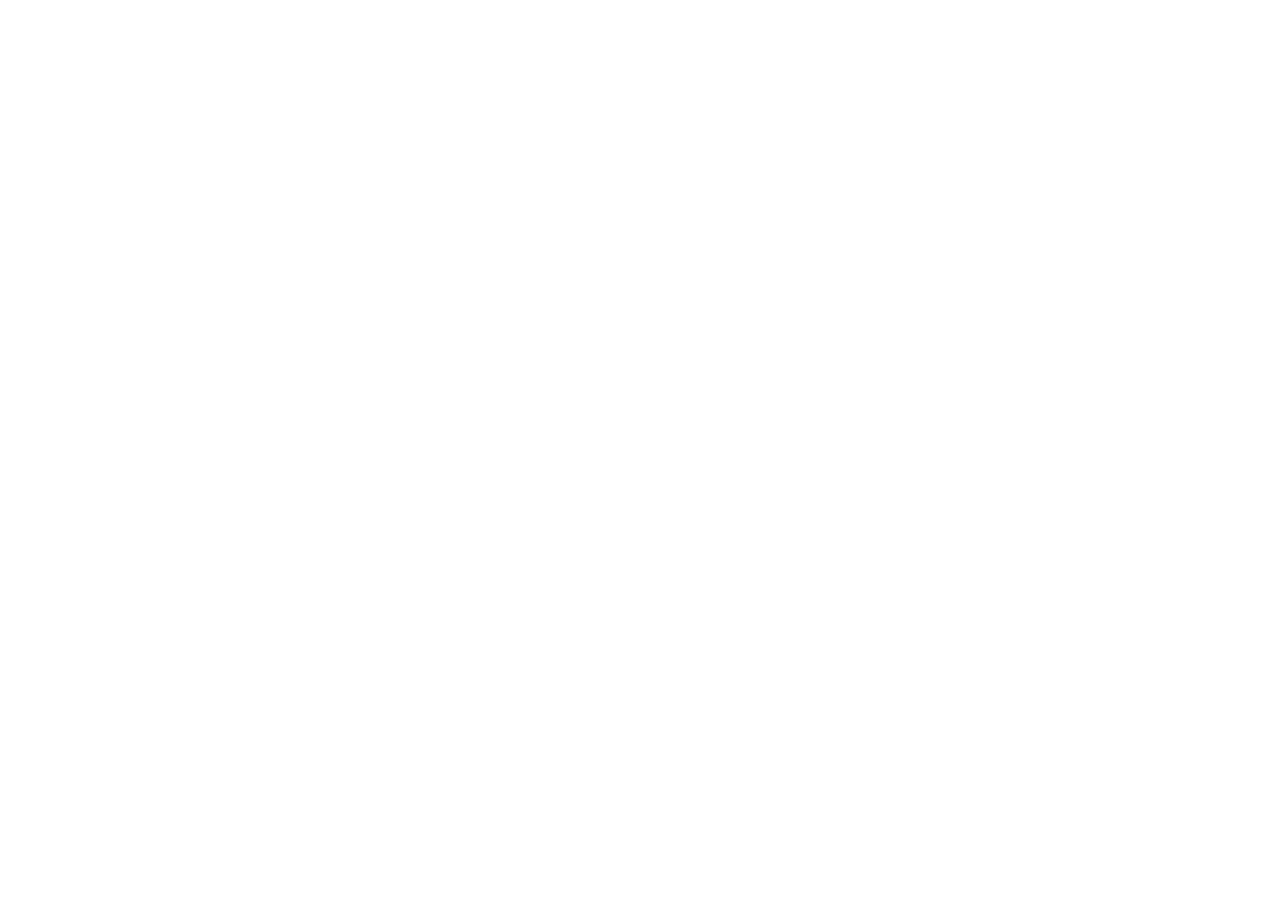
==== login.html @ 5ecceeab "大事件项目初始化" ====
<!DOCTYPE html>
<html lang="en">
<head>
    <meta charset="UTF-8">
    <meta name="viewport" content="width=device-width, initial-scale=1.0">
    <title>注册和登录</title>
</head>
<body>
    
</body>
</html>
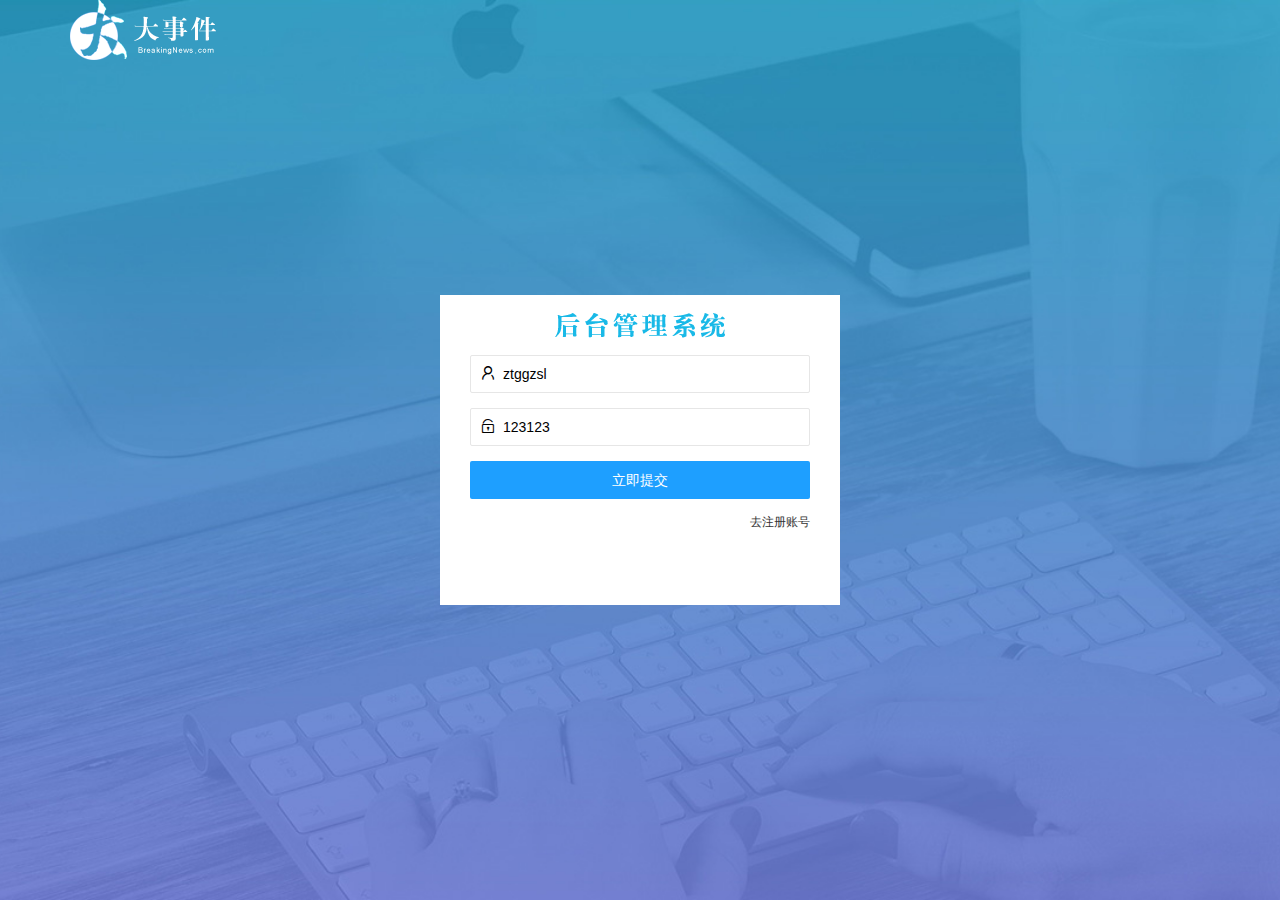
==== commit 2d401d3c: "注册和登录功能完成" ====
--- a/login.html
+++ b/login.html
@@ -3,9 +3,80 @@
 <head>
     <meta charset="UTF-8">
     <meta name="viewport" content="width=device-width, initial-scale=1.0">
-    <title>注册和登录</title>
+    <title>大事件 - 注册/登录</title>
+    <link rel="stylesheet" href="/assets/lib/layui/css/layui.css">
+    <link rel="stylesheet" href="/assets/css/login.css">
 </head>
 <body>
-    
+    <!-- 顶部LOGO -->
+    <div class="layui-main">
+        <img src="/assets/images/logo.png" alt="">
+    </div>
+    <!-- 注册和登录区域 -->
+    <div class="loginAndRegBox">
+        <!-- 登录注册标题 -->
+        <div class="titleBox"></div>
+        <!-- 登陆区域 -->
+        <div class="login-box">
+            <!-- 登陆表单 -->
+            <form class="layui-form" action="" id="form_login">
+                <!-- 用户名 -->
+                <div class="layui-form-item">
+                    <i class="layui-icon layui-icon-username"></i>  
+                    <input type="text" value="ztggzsl" name="username" required  lay-verify="required" placeholder="请输入用户名" autocomplete="off" class="layui-input">
+                </div>
+                <!-- 密码 -->
+                <div class="layui-form-item">
+                    <i class="layui-icon layui-icon-password"></i>  
+                    <input type="text" value="123123" name="password" required  lay-verify="required|pwd" placeholder="请输入密码" autocomplete="off" class="layui-input">
+                </div>
+                <!-- 登录按钮 -->
+                <div class="layui-form-item">
+                    <button class="layui-btn layui-btn-fluid layui-btn-normal" lay-submit>立即提交</button>
+                </div>
+                <!-- a -->
+                <div class="layui-form-item links">
+                    <a href="javascript:;" id="link_reg">去注册账号</a>
+                </div>
+            </form>
+        </div>
+         <!-- 注册区域 -->
+        <div class="reg-box" style="display: none;">
+            <!-- 注册表单 -->
+            <form class="layui-form" action="" id="form_reg">
+                <!-- 用户名 -->
+                <div class="layui-form-item">
+                    <i class="layui-icon layui-icon-username"></i>  
+                    <input type="text" name="username" required  lay-verify="required" placeholder="请输入用户名" autocomplete="off" class="layui-input">
+                </div>
+                <!-- 密码 -->
+                <div class="layui-form-item">
+                    <i class="layui-icon layui-icon-password"></i>  
+                    <input type="text" name="password" required  lay-verify="required|pwd" placeholder="请输入密码" autocomplete="off" class="layui-input">
+                </div>
+                 <!-- 确认密码 -->
+                 <div class="layui-form-item">
+                    <i class="layui-icon layui-icon-password"></i>  
+                    <input type="text" name="repassword" required  lay-verify="required|pwd|repwd" placeholder="再次确认密码" autocomplete="off" class="layui-input">
+                </div>
+                <!-- 注册按钮 -->
+                <div class="layui-form-item">
+                    <button class="layui-btn layui-btn-fluid layui-btn-normal" lay-submit>注册</button>
+                </div>
+                <!-- a -->
+                <div class="layui-form-item links">
+                    <a href="javascript:;" id="link_login">去登陆</a>
+                </div>
+            </form>
+        </div>
+        <!-- 注册区域 -->
+        <!-- <div class="reg-box" style="display: none;">
+            <a href="javascript:;" id="link_login">去登陆</a>
+        </div> -->
+    </div>
+    <script src="/assets/lib/layui/layui.all.js"></script>
+    <script src="/assets/lib/jquery.js"></script>
+    <script src="/assets/js/baseAPI.js"></script>
+    <script src="/assets/js/login.js"></script>
 </body>
 </html>--- a/assets/lib/layui/css/layui.css
+++ b/assets/lib/layui/css/layui.css
@@ -0,0 +1,2 @@
+/** layui-v2.5.5 MIT License By https://www.layui.com */
+ .layui-inline,img{display:inline-block;vertical-align:middle}h1,h2,h3,h4,h5,h6{font-weight:400}.layui-edge,.layui-header,.layui-inline,.layui-main{position:relative}.layui-body,.layui-edge,.layui-elip{overflow:hidden}.layui-btn,.layui-edge,.layui-inline,img{vertical-align:middle}.layui-btn,.layui-disabled,.layui-icon,.layui-unselect{-moz-user-select:none;-webkit-user-select:none;-ms-user-select:none}.layui-elip,.layui-form-checkbox span,.layui-form-pane .layui-form-label{text-overflow:ellipsis;white-space:nowrap}.layui-breadcrumb,.layui-tree-btnGroup{visibility:hidden}blockquote,body,button,dd,div,dl,dt,form,h1,h2,h3,h4,h5,h6,input,li,ol,p,pre,td,textarea,th,ul{margin:0;padding:0;-webkit-tap-highlight-color:rgba(0,0,0,0)}a:active,a:hover{outline:0}img{border:none}li{list-style:none}table{border-collapse:collapse;border-spacing:0}h4,h5,h6{font-size:100%}button,input,optgroup,option,select,textarea{font-family:inherit;font-size:inherit;font-style:inherit;font-weight:inherit;outline:0}pre{white-space:pre-wrap;white-space:-moz-pre-wrap;white-space:-pre-wrap;white-space:-o-pre-wrap;word-wrap:break-word}body{line-height:24px;font:14px Helvetica Neue,Helvetica,PingFang SC,Tahoma,Arial,sans-serif}hr{height:1px;margin:10px 0;border:0;clear:both}a{color:#333;text-decoration:none}a:hover{color:#777}a cite{font-style:normal;*cursor:pointer}.layui-border-box,.layui-border-box *{box-sizing:border-box}.layui-box,.layui-box *{box-sizing:content-box}.layui-clear{clear:both;*zoom:1}.layui-clear:after{content:'\20';clear:both;*zoom:1;display:block;height:0}.layui-inline{*display:inline;*zoom:1}.layui-edge{display:inline-block;width:0;height:0;border-width:6px;border-style:dashed;border-color:transparent}.layui-edge-top{top:-4px;border-bottom-color:#999;border-bottom-style:solid}.layui-edge-right{border-left-color:#999;border-left-style:solid}.layui-edge-bottom{top:2px;border-top-color:#999;border-top-style:solid}.layui-edge-left{border-right-color:#999;border-right-style:solid}.layui-disabled,.layui-disabled:hover{color:#d2d2d2!important;cursor:not-allowed!important}.layui-circle{border-radius:100%}.layui-show{display:block!important}.layui-hide{display:none!important}@font-face{font-family:layui-icon;src:url(../font/iconfont.eot?v=250);src:url(../font/iconfont.eot?v=250#iefix) format('embedded-opentype'),url(../font/iconfont.woff2?v=250) format('woff2'),url(../font/iconfont.woff?v=250) format('woff'),url(../font/iconfont.ttf?v=250) format('truetype'),url(../font/iconfont.svg?v=250#layui-icon) format('svg')}.layui-icon{font-family:layui-icon!important;font-size:16px;font-style:normal;-webkit-font-smoothing:antialiased;-moz-osx-font-smoothing:grayscale}.layui-icon-reply-fill:before{content:"\e611"}.layui-icon-set-fill:before{content:"\e614"}.layui-icon-menu-fill:before{content:"\e60f"}.layui-icon-search:before{content:"\e615"}.layui-icon-share:before{content:"\e641"}.layui-icon-set-sm:before{content:"\e620"}.layui-icon-engine:before{content:"\e628"}.layui-icon-close:before{content:"\1006"}.layui-icon-close-fill:before{content:"\1007"}.layui-icon-chart-screen:before{content:"\e629"}.layui-icon-star:before{content:"\e600"}.layui-icon-circle-dot:before{content:"\e617"}.layui-icon-chat:before{content:"\e606"}.layui-icon-release:before{content:"\e609"}.layui-icon-list:before{content:"\e60a"}.layui-icon-chart:before{content:"\e62c"}.layui-icon-ok-circle:before{content:"\1005"}.layui-icon-layim-theme:before{content:"\e61b"}.layui-icon-table:before{content:"\e62d"}.layui-icon-right:before{content:"\e602"}.layui-icon-left:before{content:"\e603"}.layui-icon-cart-simple:before{content:"\e698"}.layui-icon-face-cry:before{content:"\e69c"}.layui-icon-face-smile:before{content:"\e6af"}.layui-icon-survey:before{content:"\e6b2"}.layui-icon-tree:before{content:"\e62e"}.layui-icon-upload-circle:before{content:"\e62f"}.layui-icon-add-circle:before{content:"\e61f"}.layui-icon-download-circle:before{content:"\e601"}.layui-icon-templeate-1:before{content:"\e630"}.layui-icon-util:before{content:"\e631"}.layui-icon-face-surprised:before{content:"\e664"}.layui-icon-edit:before{content:"\e642"}.layui-icon-speaker:before{content:"\e645"}.layui-icon-down:before{content:"\e61a"}.layui-icon-file:before{content:"\e621"}.layui-icon-layouts:before{content:"\e632"}.layui-icon-rate-half:before{content:"\e6c9"}.layui-icon-add-circle-fine:before{content:"\e608"}.layui-icon-prev-circle:before{content:"\e633"}.layui-icon-read:before{content:"\e705"}.layui-icon-404:before{content:"\e61c"}.layui-icon-carousel:before{content:"\e634"}.layui-icon-help:before{content:"\e607"}.layui-icon-code-circle:before{content:"\e635"}.layui-icon-water:before{content:"\e636"}.layui-icon-username:before{content:"\e66f"}.layui-icon-find-fill:before{content:"\e670"}.layui-icon-about:before{content:"\e60b"}.layui-icon-location:before{content:"\e715"}.layui-icon-up:before{content:"\e619"}.layui-icon-pause:before{content:"\e651"}.layui-icon-date:before{content:"\e637"}.layui-icon-layim-uploadfile:before{content:"\e61d"}.layui-icon-delete:before{content:"\e640"}.layui-icon-play:before{content:"\e652"}.layui-icon-top:before{content:"\e604"}.layui-icon-friends:before{content:"\e612"}.layui-icon-refresh-3:before{content:"\e9aa"}.layui-icon-ok:before{content:"\e605"}.layui-icon-layer:before{content:"\e638"}.layui-icon-face-smile-fine:before{content:"\e60c"}.layui-icon-dollar:before{content:"\e659"}.layui-icon-group:before{content:"\e613"}.layui-icon-layim-download:before{content:"\e61e"}.layui-icon-picture-fine:before{content:"\e60d"}.layui-icon-link:before{content:"\e64c"}.layui-icon-diamond:before{content:"\e735"}.layui-icon-log:before{content:"\e60e"}.layui-icon-rate-solid:before{content:"\e67a"}.layui-icon-fonts-del:before{content:"\e64f"}.layui-icon-unlink:before{content:"\e64d"}.layui-icon-fonts-clear:before{content:"\e639"}.layui-icon-triangle-r:before{content:"\e623"}.layui-icon-circle:before{content:"\e63f"}.layui-icon-radio:before{content:"\e643"}.layui-icon-align-center:before{content:"\e647"}.layui-icon-align-right:before{content:"\e648"}.layui-icon-align-left:before{content:"\e649"}.layui-icon-loading-1:before{content:"\e63e"}.layui-icon-return:before{content:"\e65c"}.layui-icon-fonts-strong:before{content:"\e62b"}.layui-icon-upload:before{content:"\e67c"}.layui-icon-dialogue:before{content:"\e63a"}.layui-icon-video:before{content:"\e6ed"}.layui-icon-headset:before{content:"\e6fc"}.layui-icon-cellphone-fine:before{content:"\e63b"}.layui-icon-add-1:before{content:"\e654"}.layui-icon-face-smile-b:before{content:"\e650"}.layui-icon-fonts-html:before{content:"\e64b"}.layui-icon-form:before{content:"\e63c"}.layui-icon-cart:before{content:"\e657"}.layui-icon-camera-fill:before{content:"\e65d"}.layui-icon-tabs:before{content:"\e62a"}.layui-icon-fonts-code:before{content:"\e64e"}.layui-icon-fire:before{content:"\e756"}.layui-icon-set:before{content:"\e716"}.layui-icon-fonts-u:before{content:"\e646"}.layui-icon-triangle-d:before{content:"\e625"}.layui-icon-tips:before{content:"\e702"}.layui-icon-picture:before{content:"\e64a"}.layui-icon-more-vertical:before{content:"\e671"}.layui-icon-flag:before{content:"\e66c"}.layui-icon-loading:before{content:"\e63d"}.layui-icon-fonts-i:before{content:"\e644"}.layui-icon-refresh-1:before{content:"\e666"}.layui-icon-rmb:before{content:"\e65e"}.layui-icon-home:before{content:"\e68e"}.layui-icon-user:before{content:"\e770"}.layui-icon-notice:before{content:"\e667"}.layui-icon-login-weibo:before{content:"\e675"}.layui-icon-voice:before{content:"\e688"}.layui-icon-upload-drag:before{content:"\e681"}.layui-icon-login-qq:before{content:"\e676"}.layui-icon-snowflake:before{content:"\e6b1"}.layui-icon-file-b:before{content:"\e655"}.layui-icon-template:before{content:"\e663"}.layui-icon-auz:before{content:"\e672"}.layui-icon-console:before{content:"\e665"}.layui-icon-app:before{content:"\e653"}.layui-icon-prev:before{content:"\e65a"}.layui-icon-website:before{content:"\e7ae"}.layui-icon-next:before{content:"\e65b"}.layui-icon-component:before{content:"\e857"}.layui-icon-more:before{content:"\e65f"}.layui-icon-login-wechat:before{content:"\e677"}.layui-icon-shrink-right:before{content:"\e668"}.layui-icon-spread-left:before{content:"\e66b"}.layui-icon-camera:before{content:"\e660"}.layui-icon-note:before{content:"\e66e"}.layui-icon-refresh:before{content:"\e669"}.layui-icon-female:before{content:"\e661"}.layui-icon-male:before{content:"\e662"}.layui-icon-password:before{content:"\e673"}.layui-icon-senior:before{content:"\e674"}.layui-icon-theme:before{content:"\e66a"}.layui-icon-tread:before{content:"\e6c5"}.layui-icon-praise:before{content:"\e6c6"}.layui-icon-star-fill:before{content:"\e658"}.layui-icon-rate:before{content:"\e67b"}.layui-icon-template-1:before{content:"\e656"}.layui-icon-vercode:before{content:"\e679"}.layui-icon-cellphone:before{content:"\e678"}.layui-icon-screen-full:before{content:"\e622"}.layui-icon-screen-restore:before{content:"\e758"}.layui-icon-cols:before{content:"\e610"}.layui-icon-export:before{content:"\e67d"}.layui-icon-print:before{content:"\e66d"}.layui-icon-slider:before{content:"\e714"}.layui-icon-addition:before{content:"\e624"}.layui-icon-subtraction:before{content:"\e67e"}.layui-icon-service:before{content:"\e626"}.layui-icon-transfer:before{content:"\e691"}.layui-main{width:1140px;margin:0 auto}.layui-header{z-index:1000;height:60px}.layui-header a:hover{transition:all .5s;-webkit-transition:all .5s}.layui-side{position:fixed;left:0;top:0;bottom:0;z-index:999;width:200px;overflow-x:hidden}.layui-side-scroll{position:relative;width:220px;height:100%;overflow-x:hidden}.layui-body{position:absolute;left:200px;right:0;top:0;bottom:0;z-index:998;width:auto;overflow-y:auto;box-sizing:border-box}.layui-layout-body{overflow:hidden}.layui-layout-admin .layui-header{background-color:#23262E}.layui-layout-admin .layui-side{top:60px;width:200px;overflow-x:hidden}.layui-layout-admin .layui-body{position:fixed;top:60px;bottom:44px}.layui-layout-admin .layui-main{width:auto;margin:0 15px}.layui-layout-admin .layui-footer{position:fixed;left:200px;right:0;bottom:0;height:44px;line-height:44px;padding:0 15px;background-color:#eee}.layui-layout-admin .layui-logo{position:absolute;left:0;top:0;width:200px;height:100%;line-height:60px;text-align:center;color:#009688;font-size:16px}.layui-layout-admin .layui-header .layui-nav{background:0 0}.layui-layout-left{position:absolute!important;left:200px;top:0}.layui-layout-right{position:absolute!important;right:0;top:0}.layui-container{position:relative;margin:0 auto;padding:0 15px;box-sizing:border-box}.layui-fluid{position:relative;margin:0 auto;padding:0 15px}.layui-row:after,.layui-row:before{content:'';display:block;clear:both}.layui-col-lg1,.layui-col-lg10,.layui-col-lg11,.layui-col-lg12,.layui-col-lg2,.layui-col-lg3,.layui-col-lg4,.layui-col-lg5,.layui-col-lg6,.layui-col-lg7,.layui-col-lg8,.layui-col-lg9,.layui-col-md1,.layui-col-md10,.layui-col-md11,.layui-col-md12,.layui-col-md2,.layui-col-md3,.layui-col-md4,.layui-col-md5,.layui-col-md6,.layui-col-md7,.layui-col-md8,.layui-col-md9,.layui-col-sm1,.layui-col-sm10,.layui-col-sm11,.layui-col-sm12,.layui-col-sm2,.layui-col-sm3,.layui-col-sm4,.layui-col-sm5,.layui-col-sm6,.layui-col-sm7,.layui-col-sm8,.layui-col-sm9,.layui-col-xs1,.layui-col-xs10,.layui-col-xs11,.layui-col-xs12,.layui-col-xs2,.layui-col-xs3,.layui-col-xs4,.layui-col-xs5,.layui-col-xs6,.layui-col-xs7,.layui-col-xs8,.layui-col-xs9{position:relative;display:block;box-sizing:border-box}.layui-col-xs1,.layui-col-xs10,.layui-col-xs11,.layui-col-xs12,.layui-col-xs2,.layui-col-xs3,.layui-col-xs4,.layui-col-xs5,.layui-col-xs6,.layui-col-xs7,.layui-col-xs8,.layui-col-xs9{float:left}.layui-col-xs1{width:8.33333333%}.layui-col-xs2{width:16.66666667%}.layui-col-xs3{width:25%}.layui-col-xs4{width:33.33333333%}.layui-col-xs5{width:41.66666667%}.layui-col-xs6{width:50%}.layui-col-xs7{width:58.33333333%}.layui-col-xs8{width:66.66666667%}.layui-col-xs9{width:75%}.layui-col-xs10{width:83.33333333%}.layui-col-xs11{width:91.66666667%}.layui-col-xs12{width:100%}.layui-col-xs-offset1{margin-left:8.33333333%}.layui-col-xs-offset2{margin-left:16.66666667%}.layui-col-xs-offset3{margin-left:25%}.layui-col-xs-offset4{margin-left:33.33333333%}.layui-col-xs-offset5{margin-left:41.66666667%}.layui-col-xs-offset6{margin-left:50%}.layui-col-xs-offset7{margin-left:58.33333333%}.layui-col-xs-offset8{margin-left:66.66666667%}.layui-col-xs-offset9{margin-left:75%}.layui-col-xs-offset10{margin-left:83.33333333%}.layui-col-xs-offset11{margin-left:91.66666667%}.layui-col-xs-offset12{margin-left:100%}@media screen and (max-width:768px){.layui-hide-xs{display:none!important}.layui-show-xs-block{display:block!important}.layui-show-xs-inline{display:inline!important}.layui-show-xs-inline-block{display:inline-block!important}}@media screen and (min-width:768px){.layui-container{width:750px}.layui-hide-sm{display:none!important}.layui-show-sm-block{display:block!important}.layui-show-sm-inline{display:inline!important}.layui-show-sm-inline-block{display:inline-block!important}.layui-col-sm1,.layui-col-sm10,.layui-col-sm11,.layui-col-sm12,.layui-col-sm2,.layui-col-sm3,.layui-col-sm4,.layui-col-sm5,.layui-col-sm6,.layui-col-sm7,.layui-col-sm8,.layui-col-sm9{float:left}.layui-col-sm1{width:8.33333333%}.layui-col-sm2{width:16.66666667%}.layui-col-sm3{width:25%}.layui-col-sm4{width:33.33333333%}.layui-col-sm5{width:41.66666667%}.layui-col-sm6{width:50%}.layui-col-sm7{width:58.33333333%}.layui-col-sm8{width:66.66666667%}.layui-col-sm9{width:75%}.layui-col-sm10{width:83.33333333%}.layui-col-sm11{width:91.66666667%}.layui-col-sm12{width:100%}.layui-col-sm-offset1{margin-left:8.33333333%}.layui-col-sm-offset2{margin-left:16.66666667%}.layui-col-sm-offset3{margin-left:25%}.layui-col-sm-offset4{margin-left:33.33333333%}.layui-col-sm-offset5{margin-left:41.66666667%}.layui-col-sm-offset6{margin-left:50%}.layui-col-sm-offset7{margin-left:58.33333333%}.layui-col-sm-offset8{margin-left:66.66666667%}.layui-col-sm-offset9{margin-left:75%}.layui-col-sm-offset10{margin-left:83.33333333%}.layui-col-sm-offset11{margin-left:91.66666667%}.layui-col-sm-offset12{margin-left:100%}}@media screen and (min-width:992px){.layui-container{width:970px}.layui-hide-md{display:none!important}.layui-show-md-block{display:block!important}.layui-show-md-inline{display:inline!important}.layui-show-md-inline-block{display:inline-block!important}.layui-col-md1,.layui-col-md10,.layui-col-md11,.layui-col-md12,.layui-col-md2,.layui-col-md3,.layui-col-md4,.layui-col-md5,.layui-col-md6,.layui-col-md7,.layui-col-md8,.layui-col-md9{float:left}.layui-col-md1{width:8.33333333%}.layui-col-md2{width:16.66666667%}.layui-col-md3{width:25%}.layui-col-md4{width:33.33333333%}.layui-col-md5{width:41.66666667%}.layui-col-md6{width:50%}.layui-col-md7{width:58.33333333%}.layui-col-md8{width:66.66666667%}.layui-col-md9{width:75%}.layui-col-md10{width:83.33333333%}.layui-col-md11{width:91.66666667%}.layui-col-md12{width:100%}.layui-col-md-offset1{margin-left:8.33333333%}.layui-col-md-offset2{margin-left:16.66666667%}.layui-col-md-offset3{margin-left:25%}.layui-col-md-offset4{margin-left:33.33333333%}.layui-col-md-offset5{margin-left:41.66666667%}.layui-col-md-offset6{margin-left:50%}.layui-col-md-offset7{margin-left:58.33333333%}.layui-col-md-offset8{margin-left:66.66666667%}.layui-col-md-offset9{margin-left:75%}.layui-col-md-offset10{margin-left:83.33333333%}.layui-col-md-offset11{margin-left:91.66666667%}.layui-col-md-offset12{margin-left:100%}}@media screen and (min-width:1200px){.layui-container{width:1170px}.layui-hide-lg{display:none!important}.layui-show-lg-block{display:block!important}.layui-show-lg-inline{display:inline!important}.layui-show-lg-inline-block{display:inline-block!important}.layui-col-lg1,.layui-col-lg10,.layui-col-lg11,.layui-col-lg12,.layui-col-lg2,.layui-col-lg3,.layui-col-lg4,.layui-col-lg5,.layui-col-lg6,.layui-col-lg7,.layui-col-lg8,.layui-col-lg9{float:left}.layui-col-lg1{width:8.33333333%}.layui-col-lg2{width:16.66666667%}.layui-col-lg3{width:25%}.layui-col-lg4{width:33.33333333%}.layui-col-lg5{width:41.66666667%}.layui-col-lg6{width:50%}.layui-col-lg7{width:58.33333333%}.layui-col-lg8{width:66.66666667%}.layui-col-lg9{width:75%}.layui-col-lg10{width:83.33333333%}.layui-col-lg11{width:91.66666667%}.layui-col-lg12{width:100%}.layui-col-lg-offset1{margin-left:8.33333333%}.layui-col-lg-offset2{margin-left:16.66666667%}.layui-col-lg-offset3{margin-left:25%}.layui-col-lg-offset4{margin-left:33.33333333%}.layui-col-lg-offset5{margin-left:41.66666667%}.layui-col-lg-offset6{margin-left:50%}.layui-col-lg-offset7{margin-left:58.33333333%}.layui-col-lg-offset8{margin-left:66.66666667%}.layui-col-lg-offset9{margin-left:75%}.layui-col-lg-offset10{margin-left:83.33333333%}.layui-col-lg-offset11{margin-left:91.66666667%}.layui-col-lg-offset12{margin-left:100%}}.layui-col-space1{margin:-.5px}.layui-col-space1>*{padding:.5px}.layui-col-space3{margin:-1.5px}.layui-col-space3>*{padding:1.5px}.layui-col-space5{margin:-2.5px}.layui-col-space5>*{padding:2.5px}.layui-col-space8{margin:-3.5px}.layui-col-space8>*{padding:3.5px}.layui-col-space10{margin:-5px}.layui-col-space10>*{padding:5px}.layui-col-space12{margin:-6px}.layui-col-space12>*{padding:6px}.layui-col-space15{margin:-7.5px}.layui-col-space15>*{padding:7.5px}.layui-col-space18{margin:-9px}.layui-col-space18>*{padding:9px}.layui-col-space20{margin:-10px}.layui-col-space20>*{padding:10px}.layui-col-space22{margin:-11px}.layui-col-space22>*{padding:11px}.layui-col-space25{margin:-12.5px}.layui-col-space25>*{padding:12.5px}.layui-col-space30{margin:-15px}.layui-col-space30>*{padding:15px}.layui-btn,.layui-input,.layui-select,.layui-textarea,.layui-upload-button{outline:0;-webkit-appearance:none;transition:all .3s;-webkit-transition:all .3s;box-sizing:border-box}.layui-elem-quote{margin-bottom:10px;padding:15px;line-height:22px;border-left:5px solid #009688;border-radius:0 2px 2px 0;background-color:#f2f2f2}.layui-quote-nm{border-style:solid;border-width:1px 1px 1px 5px;background:0 0}.layui-elem-field{margin-bottom:10px;padding:0;border-width:1px;border-style:solid}.layui-elem-field legend{margin-left:20px;padding:0 10px;font-size:20px;font-weight:300}.layui-field-title{margin:10px 0 20px;border-width:1px 0 0}.layui-field-box{padding:10px 15px}.layui-field-title .layui-field-box{padding:10px 0}.layui-progress{position:relative;height:6px;border-radius:20px;background-color:#e2e2e2}.layui-progress-bar{position:absolute;left:0;top:0;width:0;max-width:100%;height:6px;border-radius:20px;text-align:right;background-color:#5FB878;transition:all .3s;-webkit-transition:all .3s}.layui-progress-big,.layui-progress-big .layui-progress-bar{height:18px;line-height:18px}.layui-progress-text{position:relative;top:-20px;line-height:18px;font-size:12px;color:#666}.layui-progress-big .layui-progress-text{position:static;padding:0 10px;color:#fff}.layui-collapse{border-width:1px;border-style:solid;border-radius:2px}.layui-colla-content,.layui-colla-item{border-top-width:1px;border-top-style:solid}.layui-colla-item:first-child{border-top:none}.layui-colla-title{position:relative;height:42px;line-height:42px;padding:0 15px 0 35px;color:#333;background-color:#f2f2f2;cursor:pointer;font-size:14px;overflow:hidden}.layui-colla-content{display:none;padding:10px 15px;line-height:22px;color:#666}.layui-colla-icon{position:absolute;left:15px;top:0;font-size:14px}.layui-card{margin-bottom:15px;border-radius:2px;background-color:#fff;box-shadow:0 1px 2px 0 rgba(0,0,0,.05)}.layui-card:last-child{margin-bottom:0}.layui-card-header{position:relative;height:42px;line-height:42px;padding:0 15px;border-bottom:1px solid #f6f6f6;color:#333;border-radius:2px 2px 0 0;font-size:14px}.layui-bg-black,.layui-bg-blue,.layui-bg-cyan,.layui-bg-green,.layui-bg-orange,.layui-bg-red{color:#fff!important}.layui-card-body{position:relative;padding:10px 15px;line-height:24px}.layui-card-body[pad15]{padding:15px}.layui-card-body[pad20]{padding:20px}.layui-card-body .layui-table{margin:5px 0}.layui-card .layui-tab{margin:0}.layui-panel-window{position:relative;padding:15px;border-radius:0;border-top:5px solid #E6E6E6;background-color:#fff}.layui-auxiliar-moving{position:fixed;left:0;right:0;top:0;bottom:0;width:100%;height:100%;background:0 0;z-index:9999999999}.layui-form-label,.layui-form-mid,.layui-form-select,.layui-input-block,.layui-input-inline,.layui-textarea{position:relative}.layui-bg-red{background-color:#FF5722!important}.layui-bg-orange{background-color:#FFB800!important}.layui-bg-green{background-color:#009688!important}.layui-bg-cyan{background-color:#2F4056!important}.layui-bg-blue{background-color:#1E9FFF!important}.layui-bg-black{background-color:#393D49!important}.layui-bg-gray{background-color:#eee!important;color:#666!important}.layui-badge-rim,.layui-colla-content,.layui-colla-item,.layui-collapse,.layui-elem-field,.layui-form-pane .layui-form-item[pane],.layui-form-pane .layui-form-label,.layui-input,.layui-layedit,.layui-layedit-tool,.layui-quote-nm,.layui-select,.layui-tab-bar,.layui-tab-card,.layui-tab-title,.layui-tab-title .layui-this:after,.layui-textarea{border-color:#e6e6e6}.layui-timeline-item:before,hr{background-color:#e6e6e6}.layui-text{line-height:22px;font-size:14px;color:#666}.layui-text h1,.layui-text h2,.layui-text h3{font-weight:500;color:#333}.layui-text h1{font-size:30px}.layui-text h2{font-size:24px}.layui-text h3{font-size:18px}.layui-text a:not(.layui-btn){color:#01AAED}.layui-text a:not(.layui-btn):hover{text-decoration:underline}.layui-text ul{padding:5px 0 5px 15px}.layui-text ul li{margin-top:5px;list-style-type:disc}.layui-text em,.layui-word-aux{color:#999!important;padding:0 5px!important}.layui-btn{display:inline-block;height:38px;line-height:38px;padding:0 18px;background-color:#009688;color:#fff;white-space:nowrap;text-align:center;font-size:14px;border:none;border-radius:2px;cursor:pointer}.layui-btn:hover{opacity:.8;filter:alpha(opacity=80);color:#fff}.layui-btn:active{opacity:1;filter:alpha(opacity=100)}.layui-btn+.layui-btn{margin-left:10px}.layui-btn-container{font-size:0}.layui-btn-container .layui-btn{margin-right:10px;margin-bottom:10px}.layui-btn-container .layui-btn+.layui-btn{margin-left:0}.layui-table .layui-btn-container .layui-btn{margin-bottom:9px}.layui-btn-radius{border-radius:100px}.layui-btn .layui-icon{margin-right:3px;font-size:18px;vertical-align:bottom;vertical-align:middle\9}.layui-btn-primary{border:1px solid #C9C9C9;background-color:#fff;color:#555}.layui-btn-primary:hover{border-color:#009688;color:#333}.layui-btn-normal{background-color:#1E9FFF}.layui-btn-warm{background-color:#FFB800}.layui-btn-danger{background-color:#FF5722}.layui-btn-checked{background-color:#5FB878}.layui-btn-disabled,.layui-btn-disabled:active,.layui-btn-disabled:hover{border:1px solid #e6e6e6;background-color:#FBFBFB;color:#C9C9C9;cursor:not-allowed;opacity:1}.layui-btn-lg{height:44px;line-height:44px;padding:0 25px;font-size:16px}.layui-btn-sm{height:30px;line-height:30px;padding:0 10px;font-size:12px}.layui-btn-sm i{font-size:16px!important}.layui-btn-xs{height:22px;line-height:22px;padding:0 5px;font-size:12px}.layui-btn-xs i{font-size:14px!important}.layui-btn-group{display:inline-block;vertical-align:middle;font-size:0}.layui-btn-group .layui-btn{margin-left:0!important;margin-right:0!important;border-left:1px solid rgba(255,255,255,.5);border-radius:0}.layui-btn-group .layui-btn-primary{border-left:none}.layui-btn-group .layui-btn-primary:hover{border-color:#C9C9C9;color:#009688}.layui-btn-group .layui-btn:first-child{border-left:none;border-radius:2px 0 0 2px}.layui-btn-group .layui-btn-primary:first-child{border-left:1px solid #c9c9c9}.layui-btn-group .layui-btn:last-child{border-radius:0 2px 2px 0}.layui-btn-group .layui-btn+.layui-btn{margin-left:0}.layui-btn-group+.layui-btn-group{margin-left:10px}.layui-btn-fluid{width:100%}.layui-input,.layui-select,.layui-textarea{height:38px;line-height:1.3;line-height:38px\9;border-width:1px;border-style:solid;background-color:#fff;border-radius:2px}.layui-input::-webkit-input-placeholder,.layui-select::-webkit-input-placeholder,.layui-textarea::-webkit-input-placeholder{line-height:1.3}.layui-input,.layui-textarea{display:block;width:100%;padding-left:10px}.layui-input:hover,.layui-textarea:hover{border-color:#D2D2D2!important}.layui-input:focus,.layui-textarea:focus{border-color:#C9C9C9!important}.layui-textarea{min-height:100px;height:auto;line-height:20px;padding:6px 10px;resize:vertical}.layui-select{padding:0 10px}.layui-form input[type=checkbox],.layui-form input[type=radio],.layui-form select{display:none}.layui-form [lay-ignore]{display:initial}.layui-form-item{margin-bottom:15px;clear:both;*zoom:1}.layui-form-item:after{content:'\20';clear:both;*zoom:1;display:block;height:0}.layui-form-label{float:left;display:block;padding:9px 15px;width:80px;font-weight:400;line-height:20px;text-align:right}.layui-form-label-col{display:block;float:none;padding:9px 0;line-height:20px;text-align:left}.layui-form-item .layui-inline{margin-bottom:5px;margin-right:10px}.layui-input-block{margin-left:110px;min-height:36px}.layui-input-inline{display:inline-block;vertical-align:middle}.layui-form-item .layui-input-inline{float:left;width:190px;margin-right:10px}.layui-form-text .layui-input-inline{width:auto}.layui-form-mid{float:left;display:block;padding:9px 0!important;line-height:20px;margin-right:10px}.layui-form-danger+.layui-form-select .layui-input,.layui-form-danger:focus{border-color:#FF5722!important}.layui-form-select .layui-input{padding-right:30px;cursor:pointer}.layui-form-select .layui-edge{position:absolute;right:10px;top:50%;margin-top:-3px;cursor:pointer;border-width:6px;border-top-color:#c2c2c2;border-top-style:solid;transition:all .3s;-webkit-transition:all .3s}.layui-form-select dl{display:none;position:absolute;left:0;top:42px;padding:5px 0;z-index:899;min-width:100%;border:1px solid #d2d2d2;max-height:300px;overflow-y:auto;background-color:#fff;border-radius:2px;box-shadow:0 2px 4px rgba(0,0,0,.12);box-sizing:border-box}.layui-form-select dl dd,.layui-form-select dl dt{padding:0 10px;line-height:36px;white-space:nowrap;overflow:hidden;text-overflow:ellipsis}.layui-form-select dl dt{font-size:12px;color:#999}.layui-form-select dl dd{cursor:pointer}.layui-form-select dl dd:hover{background-color:#f2f2f2;-webkit-transition:.5s all;transition:.5s all}.layui-form-select .layui-select-group dd{padding-left:20px}.layui-form-select dl dd.layui-select-tips{padding-left:10px!important;color:#999}.layui-form-select dl dd.layui-this{background-color:#5FB878;color:#fff}.layui-form-checkbox,.layui-form-select dl dd.layui-disabled{background-color:#fff}.layui-form-selected dl{display:block}.layui-form-checkbox,.layui-form-checkbox *,.layui-form-switch{display:inline-block;vertical-align:middle}.layui-form-selected .layui-edge{margin-top:-9px;-webkit-transform:rotate(180deg);transform:rotate(180deg);margin-top:-3px\9}:root .layui-form-selected .layui-edge{margin-top:-9px\0/IE9}.layui-form-selectup dl{top:auto;bottom:42px}.layui-select-none{margin:5px 0;text-align:center;color:#999}.layui-select-disabled .layui-disabled{border-color:#eee!important}.layui-select-disabled .layui-edge{border-top-color:#d2d2d2}.layui-form-checkbox{position:relative;height:30px;line-height:30px;margin-right:10px;padding-right:30px;cursor:pointer;font-size:0;-webkit-transition:.1s linear;transition:.1s linear;box-sizing:border-box}.layui-form-checkbox span{padding:0 10px;height:100%;font-size:14px;border-radius:2px 0 0 2px;background-color:#d2d2d2;color:#fff;overflow:hidden}.layui-form-checkbox:hover span{background-color:#c2c2c2}.layui-form-checkbox i{position:absolute;right:0;top:0;width:30px;height:28px;border:1px solid #d2d2d2;border-left:none;border-radius:0 2px 2px 0;color:#fff;font-size:20px;text-align:center}.layui-form-checkbox:hover i{border-color:#c2c2c2;color:#c2c2c2}.layui-form-checked,.layui-form-checked:hover{border-color:#5FB878}.layui-form-checked span,.layui-form-checked:hover span{background-color:#5FB878}.layui-form-checked i,.layui-form-checked:hover i{color:#5FB878}.layui-form-item .layui-form-checkbox{margin-top:4px}.layui-form-checkbox[lay-skin=primary]{height:auto!important;line-height:normal!important;min-width:18px;min-height:18px;border:none!important;margin-right:0;padding-left:28px;padding-right:0;background:0 0}.layui-form-checkbox[lay-skin=primary] span{padding-left:0;padding-right:15px;line-height:18px;background:0 0;color:#666}.layui-form-checkbox[lay-skin=primary] i{right:auto;left:0;width:16px;height:16px;line-height:16px;border:1px solid #d2d2d2;font-size:12px;border-radius:2px;background-color:#fff;-webkit-transition:.1s linear;transition:.1s linear}.layui-form-checkbox[lay-skin=primary]:hover i{border-color:#5FB878;color:#fff}.layui-form-checked[lay-skin=primary] i{border-color:#5FB878!important;background-color:#5FB878;color:#fff}.layui-checkbox-disbaled[lay-skin=primary] span{background:0 0!important;color:#c2c2c2}.layui-checkbox-disbaled[lay-skin=primary]:hover i{border-color:#d2d2d2}.layui-form-item .layui-form-checkbox[lay-skin=primary]{margin-top:10px}.layui-form-switch{position:relative;height:22px;line-height:22px;min-width:35px;padding:0 5px;margin-top:8px;border:1px solid #d2d2d2;border-radius:20px;cursor:pointer;background-color:#fff;-webkit-transition:.1s linear;transition:.1s linear}.layui-form-switch i{position:absolute;left:5px;top:3px;width:16px;height:16px;border-radius:20px;background-color:#d2d2d2;-webkit-transition:.1s linear;transition:.1s linear}.layui-form-switch em{position:relative;top:0;width:25px;margin-left:21px;padding:0!important;text-align:center!important;color:#999!important;font-style:normal!important;font-size:12px}.layui-form-onswitch{border-color:#5FB878;background-color:#5FB878}.layui-checkbox-disbaled,.layui-checkbox-disbaled i{border-color:#e2e2e2!important}.layui-form-onswitch i{left:100%;margin-left:-21px;background-color:#fff}.layui-form-onswitch em{margin-left:5px;margin-right:21px;color:#fff!important}.layui-checkbox-disbaled span{background-color:#e2e2e2!important}.layui-checkbox-disbaled:hover i{color:#fff!important}[lay-radio]{display:none}.layui-form-radio,.layui-form-radio *{display:inline-block;vertical-align:middle}.layui-form-radio{line-height:28px;margin:6px 10px 0 0;padding-right:10px;cursor:pointer;font-size:0}.layui-form-radio *{font-size:14px}.layui-form-radio>i{margin-right:8px;font-size:22px;color:#c2c2c2}.layui-form-radio>i:hover,.layui-form-radioed>i{color:#5FB878}.layui-radio-disbaled>i{color:#e2e2e2!important}.layui-form-pane .layui-form-label{width:110px;padding:8px 15px;height:38px;line-height:20px;border-width:1px;border-style:solid;border-radius:2px 0 0 2px;text-align:center;background-color:#FBFBFB;overflow:hidden;box-sizing:border-box}.layui-form-pane .layui-input-inline{margin-left:-1px}.layui-form-pane .layui-input-block{margin-left:110px;left:-1px}.layui-form-pane .layui-input{border-radius:0 2px 2px 0}.layui-form-pane .layui-form-text .layui-form-label{float:none;width:100%;border-radius:2px;box-sizing:border-box;text-align:left}.layui-form-pane .layui-form-text .layui-input-inline{display:block;margin:0;top:-1px;clear:both}.layui-form-pane .layui-form-text .layui-input-block{margin:0;left:0;top:-1px}.layui-form-pane .layui-form-text .layui-textarea{min-height:100px;border-radius:0 0 2px 2px}.layui-form-pane .layui-form-checkbox{margin:4px 0 4px 10px}.layui-form-pane .layui-form-radio,.layui-form-pane .layui-form-switch{margin-top:6px;margin-left:10px}.layui-form-pane .layui-form-item[pane]{position:relative;border-width:1px;border-style:solid}.layui-form-pane .layui-form-item[pane] .layui-form-label{position:absolute;left:0;top:0;height:100%;border-width:0 1px 0 0}.layui-form-pane .layui-form-item[pane] .layui-input-inline{margin-left:110px}@media screen and (max-width:450px){.layui-form-item .layui-form-label{text-overflow:ellipsis;overflow:hidden;white-space:nowrap}.layui-form-item .layui-inline{display:block;margin-right:0;margin-bottom:20px;clear:both}.layui-form-item .layui-inline:after{content:'\20';clear:both;display:block;height:0}.layui-form-item .layui-input-inline{display:block;float:none;left:-3px;width:auto;margin:0 0 10px 112px}.layui-form-item .layui-input-inline+.layui-form-mid{margin-left:110px;top:-5px;padding:0}.layui-form-item .layui-form-checkbox{margin-right:5px;margin-bottom:5px}}.layui-layedit{border-width:1px;border-style:solid;border-radius:2px}.layui-layedit-tool{padding:3px 5px;border-bottom-width:1px;border-bottom-style:solid;font-size:0}.layedit-tool-fixed{position:fixed;top:0;border-top:1px solid #e2e2e2}.layui-layedit-tool .layedit-tool-mid,.layui-layedit-tool .layui-icon{display:inline-block;vertical-align:middle;text-align:center;font-size:14px}.layui-layedit-tool .layui-icon{position:relative;width:32px;height:30px;line-height:30px;margin:3px 5px;color:#777;cursor:pointer;border-radius:2px}.layui-layedit-tool .layui-icon:hover{color:#393D49}.layui-layedit-tool .layui-icon:active{color:#000}.layui-layedit-tool .layedit-tool-active{background-color:#e2e2e2;color:#000}.layui-layedit-tool .layui-disabled,.layui-layedit-tool .layui-disabled:hover{color:#d2d2d2;cursor:not-allowed}.layui-layedit-tool .layedit-tool-mid{width:1px;height:18px;margin:0 10px;background-color:#d2d2d2}.layedit-tool-html{width:50px!important;font-size:30px!important}.layedit-tool-b,.layedit-tool-code,.layedit-tool-help{font-size:16px!important}.layedit-tool-d,.layedit-tool-face,.layedit-tool-image,.layedit-tool-unlink{font-size:18px!important}.layedit-tool-image input{position:absolute;font-size:0;left:0;top:0;width:100%;height:100%;opacity:.01;filter:Alpha(opacity=1);cursor:pointer}.layui-layedit-iframe iframe{display:block;width:100%}#LAY_layedit_code{overflow:hidden}.layui-laypage{display:inline-block;*display:inline;*zoom:1;vertical-align:middle;margin:10px 0;font-size:0}.layui-laypage>a:first-child,.layui-laypage>a:first-child em{border-radius:2px 0 0 2px}.layui-laypage>a:last-child,.layui-laypage>a:last-child em{border-radius:0 2px 2px 0}.layui-laypage>:first-child{margin-left:0!important}.layui-laypage>:last-child{margin-right:0!important}.layui-laypage a,.layui-laypage button,.layui-laypage input,.layui-laypage select,.layui-laypage span{border:1px solid #e2e2e2}.layui-laypage a,.layui-laypage span{display:inline-block;*display:inline;*zoom:1;vertical-align:middle;padding:0 15px;height:28px;line-height:28px;margin:0 -1px 5px 0;background-color:#fff;color:#333;font-size:12px}.layui-flow-more a *,.layui-laypage input,.layui-table-view select[lay-ignore]{display:inline-block}.layui-laypage a:hover{color:#009688}.layui-laypage em{font-style:normal}.layui-laypage .layui-laypage-spr{color:#999;font-weight:700}.layui-laypage a{text-decoration:none}.layui-laypage .layui-laypage-curr{position:relative}.layui-laypage .layui-laypage-curr em{position:relative;color:#fff}.layui-laypage .layui-laypage-curr .layui-laypage-em{position:absolute;left:-1px;top:-1px;padding:1px;width:100%;height:100%;background-color:#009688}.layui-laypage-em{border-radius:2px}.layui-laypage-next em,.layui-laypage-prev em{font-family:Sim sun;font-size:16px}.layui-laypage .layui-laypage-count,.layui-laypage .layui-laypage-limits,.layui-laypage .layui-laypage-refresh,.layui-laypage .layui-laypage-skip{margin-left:10px;margin-right:10px;padding:0;border:none}.layui-laypage .layui-laypage-limits,.layui-laypage .layui-laypage-refresh{vertical-align:top}.layui-laypage .layui-laypage-refresh i{font-size:18px;cursor:pointer}.layui-laypage select{height:22px;padding:3px;border-radius:2px;cursor:pointer}.layui-laypage .layui-laypage-skip{height:30px;line-height:30px;color:#999}.layui-laypage button,.layui-laypage input{height:30px;line-height:30px;border-radius:2px;vertical-align:top;background-color:#fff;box-sizing:border-box}.layui-laypage input{width:40px;margin:0 10px;padding:0 3px;text-align:center}.layui-laypage input:focus,.layui-laypage select:focus{border-color:#009688!important}.layui-laypage button{margin-left:10px;padding:0 10px;cursor:pointer}.layui-table,.layui-table-view{margin:10px 0}.layui-flow-more{margin:10px 0;text-align:center;color:#999;font-size:14px}.layui-flow-more a{height:32px;line-height:32px}.layui-flow-more a *{vertical-align:top}.layui-flow-more a cite{padding:0 20px;border-radius:3px;background-color:#eee;color:#333;font-style:normal}.layui-flow-more a cite:hover{opacity:.8}.layui-flow-more a i{font-size:30px;color:#737383}.layui-table{width:100%;background-color:#fff;color:#666}.layui-table tr{transition:all .3s;-webkit-transition:all .3s}.layui-table th{text-align:left;font-weight:400}.layui-table tbody tr:hover,.layui-table thead tr,.layui-table-click,.layui-table-header,.layui-table-hover,.layui-table-mend,.layui-table-patch,.layui-table-tool,.layui-table-total,.layui-table-total tr,.layui-table[lay-even] tr:nth-child(even){background-color:#f2f2f2}.layui-table td,.layui-table th,.layui-table-col-set,.layui-table-fixed-r,.layui-table-grid-down,.layui-table-header,.layui-table-page,.layui-table-tips-main,.layui-table-tool,.layui-table-total,.layui-table-view,.layui-table[lay-skin=line],.layui-table[lay-skin=row]{border-width:1px;border-style:solid;border-color:#e6e6e6}.layui-table td,.layui-table th{position:relative;padding:9px 15px;min-height:20px;line-height:20px;font-size:14px}.layui-table[lay-skin=line] td,.layui-table[lay-skin=line] th{border-width:0 0 1px}.layui-table[lay-skin=row] td,.layui-table[lay-skin=row] th{border-width:0 1px 0 0}.layui-table[lay-skin=nob] td,.layui-table[lay-skin=nob] th{border:none}.layui-table img{max-width:100px}.layui-table[lay-size=lg] td,.layui-table[lay-size=lg] th{padding:15px 30px}.layui-table-view .layui-table[lay-size=lg] .layui-table-cell{height:40px;line-height:40px}.layui-table[lay-size=sm] td,.layui-table[lay-size=sm] th{font-size:12px;padding:5px 10px}.layui-table-view .layui-table[lay-size=sm] .layui-table-cell{height:20px;line-height:20px}.layui-table[lay-data]{display:none}.layui-table-box{position:relative;overflow:hidden}.layui-table-view .layui-table{position:relative;width:auto;margin:0}.layui-table-view .layui-table[lay-skin=line]{border-width:0 1px 0 0}.layui-table-view .layui-table[lay-skin=row]{border-width:0 0 1px}.layui-table-view .layui-table td,.layui-table-view .layui-table th{padding:5px 0;border-top:none;border-left:none}.layui-table-view .layui-table th.layui-unselect .layui-table-cell span{cursor:pointer}.layui-table-view .layui-table td{cursor:default}.layui-table-view .layui-table td[data-edit=text]{cursor:text}.layui-table-view .layui-form-checkbox[lay-skin=primary] i{width:18px;height:18px}.layui-table-view .layui-form-radio{line-height:0;padding:0}.layui-table-view .layui-form-radio>i{margin:0;font-size:20px}.layui-table-init{position:absolute;left:0;top:0;width:100%;height:100%;text-align:center;z-index:110}.layui-table-init .layui-icon{position:absolute;left:50%;top:50%;margin:-15px 0 0 -15px;font-size:30px;color:#c2c2c2}.layui-table-header{border-width:0 0 1px;overflow:hidden}.layui-table-header .layui-table{margin-bottom:-1px}.layui-table-tool .layui-inline[lay-event]{position:relative;width:26px;height:26px;padding:5px;line-height:16px;margin-right:10px;text-align:center;color:#333;border:1px solid #ccc;cursor:pointer;-webkit-transition:.5s all;transition:.5s all}.layui-table-tool .layui-inline[lay-event]:hover{border:1px solid #999}.layui-table-tool-temp{padding-right:120px}.layui-table-tool-self{position:absolute;right:17px;top:10px}.layui-table-tool .layui-table-tool-self .layui-inline[lay-event]{margin:0 0 0 10px}.layui-table-tool-panel{position:absolute;top:29px;left:-1px;padding:5px 0;min-width:150px;min-height:40px;border:1px solid #d2d2d2;text-align:left;overflow-y:auto;background-color:#fff;box-shadow:0 2px 4px rgba(0,0,0,.12)}.layui-table-cell,.layui-table-tool-panel li{overflow:hidden;text-overflow:ellipsis;white-space:nowrap}.layui-table-tool-panel li{padding:0 10px;line-height:30px;-webkit-transition:.5s all;transition:.5s all}.layui-table-tool-panel li .layui-form-checkbox[lay-skin=primary]{width:100%;padding-left:28px}.layui-table-tool-panel li:hover{background-color:#f2f2f2}.layui-table-tool-panel li .layui-form-checkbox[lay-skin=primary] i{position:absolute;left:0;top:0}.layui-table-tool-panel li .layui-form-checkbox[lay-skin=primary] span{padding:0}.layui-table-tool .layui-table-tool-self .layui-table-tool-panel{left:auto;right:-1px}.layui-table-col-set{position:absolute;right:0;top:0;width:20px;height:100%;border-width:0 0 0 1px;background-color:#fff}.layui-table-sort{width:10px;height:20px;margin-left:5px;cursor:pointer!important}.layui-table-sort .layui-edge{position:absolute;left:5px;border-width:5px}.layui-table-sort .layui-table-sort-asc{top:3px;border-top:none;border-bottom-style:solid;border-bottom-color:#b2b2b2}.layui-table-sort .layui-table-sort-asc:hover{border-bottom-color:#666}.layui-table-sort .layui-table-sort-desc{bottom:5px;border-bottom:none;border-top-style:solid;border-top-color:#b2b2b2}.layui-table-sort .layui-table-sort-desc:hover{border-top-color:#666}.layui-table-sort[lay-sort=asc] .layui-table-sort-asc{border-bottom-color:#000}.layui-table-sort[lay-sort=desc] .layui-table-sort-desc{border-top-color:#000}.layui-table-cell{height:28px;line-height:28px;padding:0 15px;position:relative;box-sizing:border-box}.layui-table-cell .layui-form-checkbox[lay-skin=primary]{top:-1px;padding:0}.layui-table-cell .layui-table-link{color:#01AAED}.laytable-cell-checkbox,.laytable-cell-numbers,.laytable-cell-radio,.laytable-cell-space{padding:0;text-align:center}.layui-table-body{position:relative;overflow:auto;margin-right:-1px;margin-bottom:-1px}.layui-table-body .layui-none{line-height:26px;padding:15px;text-align:center;color:#999}.layui-table-fixed{position:absolute;left:0;top:0;z-index:101}.layui-table-fixed .layui-table-body{overflow:hidden}.layui-table-fixed-l{box-shadow:0 -1px 8px rgba(0,0,0,.08)}.layui-table-fixed-r{left:auto;right:-1px;border-width:0 0 0 1px;box-shadow:-1px 0 8px rgba(0,0,0,.08)}.layui-table-fixed-r .layui-table-header{position:relative;overflow:visible}.layui-table-mend{position:absolute;right:-49px;top:0;height:100%;width:50px}.layui-table-tool{position:relative;z-index:890;width:100%;min-height:50px;line-height:30px;padding:10px 15px;border-width:0 0 1px}.layui-table-tool .layui-btn-container{margin-bottom:-10px}.layui-table-page,.layui-table-total{border-width:1px 0 0;margin-bottom:-1px;overflow:hidden}.layui-table-page{position:relative;width:100%;padding:7px 7px 0;height:41px;font-size:12px;white-space:nowrap}.layui-table-page>div{height:26px}.layui-table-page .layui-laypage{margin:0}.layui-table-page .layui-laypage a,.layui-table-page .layui-laypage span{height:26px;line-height:26px;margin-bottom:10px;border:none;background:0 0}.layui-table-page .layui-laypage a,.layui-table-page .layui-laypage span.layui-laypage-curr{padding:0 12px}.layui-table-page .layui-laypage span{margin-left:0;padding:0}.layui-table-page .layui-laypage .layui-laypage-prev{margin-left:-7px!important}.layui-table-page .layui-laypage .layui-laypage-curr .layui-laypage-em{left:0;top:0;padding:0}.layui-table-page .layui-laypage button,.layui-table-page .layui-laypage input{height:26px;line-height:26px}.layui-table-page .layui-laypage input{width:40px}.layui-table-page .layui-laypage button{padding:0 10px}.layui-table-page select{height:18px}.layui-table-patch .layui-table-cell{padding:0;width:30px}.layui-table-edit{position:absolute;left:0;top:0;width:100%;height:100%;padding:0 14px 1px;border-radius:0;box-shadow:1px 1px 20px rgba(0,0,0,.15)}.layui-table-edit:focus{border-color:#5FB878!important}select.layui-table-edit{padding:0 0 0 10px;border-color:#C9C9C9}.layui-table-view .layui-form-checkbox,.layui-table-view .layui-form-radio,.layui-table-view .layui-form-switch{top:0;margin:0;box-sizing:content-box}.layui-table-view .layui-form-checkbox{top:-1px;height:26px;line-height:26px}.layui-table-view .layui-form-checkbox i{height:26px}.layui-table-grid .layui-table-cell{overflow:visible}.layui-table-grid-down{position:absolute;top:0;right:0;width:26px;height:100%;padding:5px 0;border-width:0 0 0 1px;text-align:center;background-color:#fff;color:#999;cursor:pointer}.layui-table-grid-down .layui-icon{position:absolute;top:50%;left:50%;margin:-8px 0 0 -8px}.layui-table-grid-down:hover{background-color:#fbfbfb}body .layui-table-tips .layui-layer-content{background:0 0;padding:0;box-shadow:0 1px 6px rgba(0,0,0,.12)}.layui-table-tips-main{margin:-44px 0 0 -1px;max-height:150px;padding:8px 15px;font-size:14px;overflow-y:scroll;background-color:#fff;color:#666}.layui-table-tips-c{position:absolute;right:-3px;top:-13px;width:20px;height:20px;padding:3px;cursor:pointer;background-color:#666;border-radius:50%;color:#fff}.layui-table-tips-c:hover{background-color:#777}.layui-table-tips-c:before{position:relative;right:-2px}.layui-upload-file{display:none!important;opacity:.01;filter:Alpha(opacity=1)}.layui-upload-drag,.layui-upload-form,.layui-upload-wrap{display:inline-block}.layui-upload-list{margin:10px 0}.layui-upload-choose{padding:0 10px;color:#999}.layui-upload-drag{position:relative;padding:30px;border:1px dashed #e2e2e2;background-color:#fff;text-align:center;cursor:pointer;color:#999}.layui-upload-drag .layui-icon{font-size:50px;color:#009688}.layui-upload-drag[lay-over]{border-color:#009688}.layui-upload-iframe{position:absolute;width:0;height:0;border:0;visibility:hidden}.layui-upload-wrap{position:relative;vertical-align:middle}.layui-upload-wrap .layui-upload-file{display:block!important;position:absolute;left:0;top:0;z-index:10;font-size:100px;width:100%;height:100%;opacity:.01;filter:Alpha(opacity=1);cursor:pointer}.layui-transfer-active,.layui-transfer-box{display:inline-block;vertical-align:middle}.layui-transfer-box,.layui-transfer-header,.layui-transfer-search{border-width:0;border-style:solid;border-color:#e6e6e6}.layui-transfer-box{position:relative;border-width:1px;width:200px;height:360px;border-radius:2px;background-color:#fff}.layui-transfer-box .layui-form-checkbox{width:100%;margin:0!important}.layui-transfer-header{height:38px;line-height:38px;padding:0 10px;border-bottom-width:1px}.layui-transfer-search{position:relative;padding:10px;border-bottom-width:1px}.layui-transfer-search .layui-input{height:32px;padding-left:30px;font-size:12px}.layui-transfer-search .layui-icon-search{position:absolute;left:20px;top:50%;margin-top:-8px;color:#666}.layui-transfer-active{margin:0 15px}.layui-transfer-active .layui-btn{display:block;margin:0;padding:0 15px;background-color:#5FB878;border-color:#5FB878;color:#fff}.layui-transfer-active .layui-btn-disabled{background-color:#FBFBFB;border-color:#e6e6e6;color:#C9C9C9}.layui-transfer-active .layui-btn:first-child{margin-bottom:15px}.layui-transfer-active .layui-btn .layui-icon{margin:0;font-size:14px!important}.layui-transfer-data{padding:5px 0;overflow:auto}.layui-transfer-data li{height:32px;line-height:32px;padding:0 10px}.layui-transfer-data li:hover{background-color:#f2f2f2;transition:.5s all}.layui-transfer-data .layui-none{padding:15px 10px;text-align:center;color:#999}.layui-nav{position:relative;padding:0 20px;background-color:#393D49;color:#fff;border-radius:2px;font-size:0;box-sizing:border-box}.layui-nav *{font-size:14px}.layui-nav .layui-nav-item{position:relative;display:inline-block;*display:inline;*zoom:1;vertical-align:middle;line-height:60px}.layui-nav .layui-nav-item a{display:block;padding:0 20px;color:#fff;color:rgba(255,255,255,.7);transition:all .3s;-webkit-transition:all .3s}.layui-nav .layui-this:after,.layui-nav-bar,.layui-nav-tree .layui-nav-itemed:after{position:absolute;left:0;top:0;width:0;height:5px;background-color:#5FB878;transition:all .2s;-webkit-transition:all .2s}.layui-nav-bar{z-index:1000}.layui-nav .layui-nav-item a:hover,.layui-nav .layui-this a{color:#fff}.layui-nav .layui-this:after{content:'';top:auto;bottom:0;width:100%}.layui-nav-img{width:30px;height:30px;margin-right:10px;border-radius:50%}.layui-nav .layui-nav-more{content:'';width:0;height:0;border-style:solid dashed dashed;border-color:#fff transparent transparent;overflow:hidden;cursor:pointer;transition:all .2s;-webkit-transition:all .2s;position:absolute;top:50%;right:3px;margin-top:-3px;border-width:6px;border-top-color:rgba(255,255,255,.7)}.layui-nav .layui-nav-mored,.layui-nav-itemed>a .layui-nav-more{margin-top:-9px;border-style:dashed dashed solid;border-color:transparent transparent #fff}.layui-nav-child{display:none;position:absolute;left:0;top:65px;min-width:100%;line-height:36px;padding:5px 0;box-shadow:0 2px 4px rgba(0,0,0,.12);border:1px solid #d2d2d2;background-color:#fff;z-index:100;border-radius:2px;white-space:nowrap}.layui-nav .layui-nav-child a{color:#333}.layui-nav .layui-nav-child a:hover{background-color:#f2f2f2;color:#000}.layui-nav-child dd{position:relative}.layui-nav .layui-nav-child dd.layui-this a,.layui-nav-child dd.layui-this{background-color:#5FB878;color:#fff}.layui-nav-child dd.layui-this:after{display:none}.layui-nav-tree{width:200px;padding:0}.layui-nav-tree .layui-nav-item{display:block;width:100%;line-height:45px}.layui-nav-tree .layui-nav-item a{position:relative;height:45px;line-height:45px;text-overflow:ellipsis;overflow:hidden;white-space:nowrap}.layui-nav-tree .layui-nav-item a:hover{background-color:#4E5465}.layui-nav-tree .layui-nav-bar{width:5px;height:0;background-color:#009688}.layui-nav-tree .layui-nav-child dd.layui-this,.layui-nav-tree .layui-nav-child dd.layui-this a,.layui-nav-tree .layui-this,.layui-nav-tree .layui-this>a,.layui-nav-tree .layui-this>a:hover{background-color:#009688;color:#fff}.layui-nav-tree .layui-this:after{display:none}.layui-nav-itemed>a,.layui-nav-tree .layui-nav-title a,.layui-nav-tree .layui-nav-title a:hover{color:#fff!important}.layui-nav-tree .layui-nav-child{position:relative;z-index:0;top:0;border:none;box-shadow:none}.layui-nav-tree .layui-nav-child a{height:40px;line-height:40px;color:#fff;color:rgba(255,255,255,.7)}.layui-nav-tree .layui-nav-child,.layui-nav-tree .layui-nav-child a:hover{background:0 0;color:#fff}.layui-nav-tree .layui-nav-more{right:10px}.layui-nav-itemed>.layui-nav-child{display:block;padding:0;background-color:rgba(0,0,0,.3)!important}.layui-nav-itemed>.layui-nav-child>.layui-this>.layui-nav-child{display:block}.layui-nav-side{position:fixed;top:0;bottom:0;left:0;overflow-x:hidden;z-index:999}.layui-bg-blue .layui-nav-bar,.layui-bg-blue .layui-nav-itemed:after,.layui-bg-blue .layui-this:after{background-color:#93D1FF}.layui-bg-blue .layui-nav-child dd.layui-this{background-color:#1E9FFF}.layui-bg-blue .layui-nav-itemed>a,.layui-nav-tree.layui-bg-blue .layui-nav-title a,.layui-nav-tree.layui-bg-blue .layui-nav-title a:hover{background-color:#007DDB!important}.layui-breadcrumb{font-size:0}.layui-breadcrumb>*{font-size:14px}.layui-breadcrumb a{color:#999!important}.layui-breadcrumb a:hover{color:#5FB878!important}.layui-breadcrumb a cite{color:#666;font-style:normal}.layui-breadcrumb span[lay-separator]{margin:0 10px;color:#999}.layui-tab{margin:10px 0;text-align:left!important}.layui-tab[overflow]>.layui-tab-title{overflow:hidden}.layui-tab-title{position:relative;left:0;height:40px;white-space:nowrap;font-size:0;border-bottom-width:1px;border-bottom-style:solid;transition:all .2s;-webkit-transition:all .2s}.layui-tab-title li{display:inline-block;*display:inline;*zoom:1;vertical-align:middle;font-size:14px;transition:all .2s;-webkit-transition:all .2s;position:relative;line-height:40px;min-width:65px;padding:0 15px;text-align:center;cursor:pointer}.layui-tab-title li a{display:block}.layui-tab-title .layui-this{color:#000}.layui-tab-title .layui-this:after{position:absolute;left:0;top:0;content:'';width:100%;height:41px;border-width:1px;border-style:solid;border-bottom-color:#fff;border-radius:2px 2px 0 0;box-sizing:border-box;pointer-events:none}.layui-tab-bar{position:absolute;right:0;top:0;z-index:10;width:30px;height:39px;line-height:39px;border-width:1px;border-style:solid;border-radius:2px;text-align:center;background-color:#fff;cursor:pointer}.layui-tab-bar .layui-icon{position:relative;display:inline-block;top:3px;transition:all .3s;-webkit-transition:all .3s}.layui-tab-item{display:none}.layui-tab-more{padding-right:30px;height:auto!important;white-space:normal!important}.layui-tab-more li.layui-this:after{border-bottom-color:#e2e2e2;border-radius:2px}.layui-tab-more .layui-tab-bar .layui-icon{top:-2px;top:3px\9;-webkit-transform:rotate(180deg);transform:rotate(180deg)}:root .layui-tab-more .layui-tab-bar .layui-icon{top:-2px\0/IE9}.layui-tab-content{padding:10px}.layui-tab-title li .layui-tab-close{position:relative;display:inline-block;width:18px;height:18px;line-height:20px;margin-left:8px;top:1px;text-align:center;font-size:14px;color:#c2c2c2;transition:all .2s;-webkit-transition:all .2s}.layui-tab-title li .layui-tab-close:hover{border-radius:2px;background-color:#FF5722;color:#fff}.layui-tab-brief>.layui-tab-title .layui-this{color:#009688}.layui-tab-brief>.layui-tab-more li.layui-this:after,.layui-tab-brief>.layui-tab-title .layui-this:after{border:none;border-radius:0;border-bottom:2px solid #5FB878}.layui-tab-brief[overflow]>.layui-tab-title .layui-this:after{top:-1px}.layui-tab-card{border-width:1px;border-style:solid;border-radius:2px;box-shadow:0 2px 5px 0 rgba(0,0,0,.1)}.layui-tab-card>.layui-tab-title{background-color:#f2f2f2}.layui-tab-card>.layui-tab-title li{margin-right:-1px;margin-left:-1px}.layui-tab-card>.layui-tab-title .layui-this{background-color:#fff}.layui-tab-card>.layui-tab-title .layui-this:after{border-top:none;border-width:1px;border-bottom-color:#fff}.layui-tab-card>.layui-tab-title .layui-tab-bar{height:40px;line-height:40px;border-radius:0;border-top:none;border-right:none}.layui-tab-card>.layui-tab-more .layui-this{background:0 0;color:#5FB878}.layui-tab-card>.layui-tab-more .layui-this:after{border:none}.layui-timeline{padding-left:5px}.layui-timeline-item{position:relative;padding-bottom:20px}.layui-timeline-axis{position:absolute;left:-5px;top:0;z-index:10;width:20px;height:20px;line-height:20px;background-color:#fff;color:#5FB878;border-radius:50%;text-align:center;cursor:pointer}.layui-timeline-axis:hover{color:#FF5722}.layui-timeline-item:before{content:'';position:absolute;left:5px;top:0;z-index:0;width:1px;height:100%}.layui-timeline-item:last-child:before{display:none}.layui-timeline-item:first-child:before{display:block}.layui-timeline-content{padding-left:25px}.layui-timeline-title{position:relative;margin-bottom:10px}.layui-badge,.layui-badge-dot,.layui-badge-rim{position:relative;display:inline-block;padding:0 6px;font-size:12px;text-align:center;background-color:#FF5722;color:#fff;border-radius:2px}.layui-badge{height:18px;line-height:18px}.layui-badge-dot{width:8px;height:8px;padding:0;border-radius:50%}.layui-badge-rim{height:18px;line-height:18px;border-width:1px;border-style:solid;background-color:#fff;color:#666}.layui-btn .layui-badge,.layui-btn .layui-badge-dot{margin-left:5px}.layui-nav .layui-badge,.layui-nav .layui-badge-dot{position:absolute;top:50%;margin:-8px 6px 0}.layui-tab-title .layui-badge,.layui-tab-title .layui-badge-dot{left:5px;top:-2px}.layui-carousel{position:relative;left:0;top:0;background-color:#f8f8f8}.layui-carousel>[carousel-item]{position:relative;width:100%;height:100%;overflow:hidden}.layui-carousel>[carousel-item]:before{position:absolute;content:'\e63d';left:50%;top:50%;width:100px;line-height:20px;margin:-10px 0 0 -50px;text-align:center;color:#c2c2c2;font-family:layui-icon!important;font-size:30px;font-style:normal;-webkit-font-smoothing:antialiased;-moz-osx-font-smoothing:grayscale}.layui-carousel>[carousel-item]>*{display:none;position:absolute;left:0;top:0;width:100%;height:100%;background-color:#f8f8f8;transition-duration:.3s;-webkit-transition-duration:.3s}.layui-carousel-updown>*{-webkit-transition:.3s ease-in-out up;transition:.3s ease-in-out up}.layui-carousel-arrow{display:none\9;opacity:0;position:absolute;left:10px;top:50%;margin-top:-18px;width:36px;height:36px;line-height:36px;text-align:center;font-size:20px;border:0;border-radius:50%;background-color:rgba(0,0,0,.2);color:#fff;-webkit-transition-duration:.3s;transition-duration:.3s;cursor:pointer}.layui-carousel-arrow[lay-type=add]{left:auto!important;right:10px}.layui-carousel:hover .layui-carousel-arrow[lay-type=add],.layui-carousel[lay-arrow=always] .layui-carousel-arrow[lay-type=add]{right:20px}.layui-carousel[lay-arrow=always] .layui-carousel-arrow{opacity:1;left:20px}.layui-carousel[lay-arrow=none] .layui-carousel-arrow{display:none}.layui-carousel-arrow:hover,.layui-carousel-ind ul:hover{background-color:rgba(0,0,0,.35)}.layui-carousel:hover .layui-carousel-arrow{display:block\9;opacity:1;left:20px}.layui-carousel-ind{position:relative;top:-35px;width:100%;line-height:0!important;text-align:center;font-size:0}.layui-carousel[lay-indicator=outside]{margin-bottom:30px}.layui-carousel[lay-indicator=outside] .layui-carousel-ind{top:10px}.layui-carousel[lay-indicator=outside] .layui-carousel-ind ul{background-color:rgba(0,0,0,.5)}.layui-carousel[lay-indicator=none] .layui-carousel-ind{display:none}.layui-carousel-ind ul{display:inline-block;padding:5px;background-color:rgba(0,0,0,.2);border-radius:10px;-webkit-transition-duration:.3s;transition-duration:.3s}.layui-carousel-ind li{display:inline-block;width:10px;height:10px;margin:0 3px;font-size:14px;background-color:#e2e2e2;background-color:rgba(255,255,255,.5);border-radius:50%;cursor:pointer;-webkit-transition-duration:.3s;transition-duration:.3s}.layui-carousel-ind li:hover{background-color:rgba(255,255,255,.7)}.layui-carousel-ind li.layui-this{background-color:#fff}.layui-carousel>[carousel-item]>.layui-carousel-next,.layui-carousel>[carousel-item]>.layui-carousel-prev,.layui-carousel>[carousel-item]>.layui-this{display:block}.layui-carousel>[carousel-item]>.layui-this{left:0}.layui-carousel>[carousel-item]>.layui-carousel-prev{left:-100%}.layui-carousel>[carousel-item]>.layui-carousel-next{left:100%}.layui-carousel>[carousel-item]>.layui-carousel-next.layui-carousel-left,.layui-carousel>[carousel-item]>.layui-carousel-prev.layui-carousel-right{left:0}.layui-carousel>[carousel-item]>.layui-this.layui-carousel-left{left:-100%}.layui-carousel>[carousel-item]>.layui-this.layui-carousel-right{left:100%}.layui-carousel[lay-anim=updown] .layui-carousel-arrow{left:50%!important;top:20px;margin:0 0 0 -18px}.layui-carousel[lay-anim=updown]>[carousel-item]>*,.layui-carousel[lay-anim=fade]>[carousel-item]>*{left:0!important}.layui-carousel[lay-anim=updown] .layui-carousel-arrow[lay-type=add]{top:auto!important;bottom:20px}.layui-carousel[lay-anim=updown] .layui-carousel-ind{position:absolute;top:50%;right:20px;width:auto;height:auto}.layui-carousel[lay-anim=updown] .layui-carousel-ind ul{padding:3px 5px}.layui-carousel[lay-anim=updown] .layui-carousel-ind li{display:block;margin:6px 0}.layui-carousel[lay-anim=updown]>[carousel-item]>.layui-this{top:0}.layui-carousel[lay-anim=updown]>[carousel-item]>.layui-carousel-prev{top:-100%}.layui-carousel[lay-anim=updown]>[carousel-item]>.layui-carousel-next{top:100%}.layui-carousel[lay-anim=updown]>[carousel-item]>.layui-carousel-next.layui-carousel-left,.layui-carousel[lay-anim=updown]>[carousel-item]>.layui-carousel-prev.layui-carousel-right{top:0}.layui-carousel[lay-anim=updown]>[carousel-item]>.layui-this.layui-carousel-left{top:-100%}.layui-carousel[lay-anim=updown]>[carousel-item]>.layui-this.layui-carousel-right{top:100%}.layui-carousel[lay-anim=fade]>[carousel-item]>.layui-carousel-next,.layui-carousel[lay-anim=fade]>[carousel-item]>.layui-carousel-prev{opacity:0}.layui-carousel[lay-anim=fade]>[carousel-item]>.layui-carousel-next.layui-carousel-left,.layui-carousel[lay-anim=fade]>[carousel-item]>.layui-carousel-prev.layui-carousel-right{opacity:1}.layui-carousel[lay-anim=fade]>[carousel-item]>.layui-this.layui-carousel-left,.layui-carousel[lay-anim=fade]>[carousel-item]>.layui-this.layui-carousel-right{opacity:0}.layui-fixbar{position:fixed;right:15px;bottom:15px;z-index:999999}.layui-fixbar li{width:50px;height:50px;line-height:50px;margin-bottom:1px;text-align:center;cursor:pointer;font-size:30px;background-color:#9F9F9F;color:#fff;border-radius:2px;opacity:.95}.layui-fixbar li:hover{opacity:.85}.layui-fixbar li:active{opacity:1}.layui-fixbar .layui-fixbar-top{display:none;font-size:40px}body .layui-util-face{border:none;background:0 0}body .layui-util-face .layui-layer-content{padding:0;background-color:#fff;color:#666;box-shadow:none}.layui-util-face .layui-layer-TipsG{display:none}.layui-util-face ul{position:relative;width:372px;padding:10px;border:1px solid #D9D9D9;background-color:#fff;box-shadow:0 0 20px rgba(0,0,0,.2)}.layui-util-face ul li{cursor:pointer;float:left;border:1px solid #e8e8e8;height:22px;width:26px;overflow:hidden;margin:-1px 0 0 -1px;padding:4px 2px;text-align:center}.layui-util-face ul li:hover{position:relative;z-index:2;border:1px solid #eb7350;background:#fff9ec}.layui-code{position:relative;margin:10px 0;padding:15px;line-height:20px;border:1px solid #ddd;border-left-width:6px;background-color:#F2F2F2;color:#333;font-family:Courier New;font-size:12px}.layui-rate,.layui-rate *{display:inline-block;vertical-align:middle}.layui-rate{padding:10px 5px 10px 0;font-size:0}.layui-rate li i.layui-icon{font-size:20px;color:#FFB800;margin-right:5px;transition:all .3s;-webkit-transition:all .3s}.layui-rate li i:hover{cursor:pointer;transform:scale(1.12);-webkit-transform:scale(1.12)}.layui-rate[readonly] li i:hover{cursor:default;transform:scale(1)}.layui-colorpicker{width:26px;height:26px;border:1px solid #e6e6e6;padding:5px;border-radius:2px;line-height:24px;display:inline-block;cursor:pointer;transition:all .3s;-webkit-transition:all .3s}.layui-colorpicker:hover{border-color:#d2d2d2}.layui-colorpicker.layui-colorpicker-lg{width:34px;height:34px;line-height:32px}.layui-colorpicker.layui-colorpicker-sm{width:24px;height:24px;line-height:22px}.layui-colorpicker.layui-colorpicker-xs{width:22px;height:22px;line-height:20px}.layui-colorpicker-trigger-bgcolor{display:block;background:url([data-uri]);border-radius:2px}.layui-colorpicker-trigger-span{display:block;height:100%;box-sizing:border-box;border:1px solid rgba(0,0,0,.15);border-radius:2px;text-align:center}.layui-colorpicker-trigger-i{display:inline-block;color:#FFF;font-size:12px}.layui-colorpicker-trigger-i.layui-icon-close{color:#999}.layui-colorpicker-main{position:absolute;z-index:66666666;width:280px;padding:7px;background:#FFF;border:1px solid #d2d2d2;border-radius:2px;box-shadow:0 2px 4px rgba(0,0,0,.12)}.layui-colorpicker-main-wrapper{height:180px;position:relative}.layui-colorpicker-basis{width:260px;height:100%;position:relative}.layui-colorpicker-basis-white{width:100%;height:100%;position:absolute;top:0;left:0;background:linear-gradient(90deg,#FFF,hsla(0,0%,100%,0))}.layui-colorpicker-basis-black{width:100%;height:100%;position:absolute;top:0;left:0;background:linear-gradient(0deg,#000,transparent)}.layui-colorpicker-basis-cursor{width:10px;height:10px;border:1px solid #FFF;border-radius:50%;position:absolute;top:-3px;right:-3px;cursor:pointer}.layui-colorpicker-side{position:absolute;top:0;right:0;width:12px;height:100%;background:linear-gradient(red,#FF0,#0F0,#0FF,#00F,#F0F,red)}.layui-colorpicker-side-slider{width:100%;height:5px;box-shadow:0 0 1px #888;box-sizing:border-box;background:#FFF;border-radius:1px;border:1px solid #f0f0f0;cursor:pointer;position:absolute;left:0}.layui-colorpicker-main-alpha{display:none;height:12px;margin-top:7px;background:url([data-uri])}.layui-colorpicker-alpha-bgcolor{height:100%;position:relative}.layui-colorpicker-alpha-slider{width:5px;height:100%;box-shadow:0 0 1px #888;box-sizing:border-box;background:#FFF;border-radius:1px;border:1px solid #f0f0f0;cursor:pointer;position:absolute;top:0}.layui-colorpicker-main-pre{padding-top:7px;font-size:0}.layui-colorpicker-pre{width:20px;height:20px;border-radius:2px;display:inline-block;margin-left:6px;margin-bottom:7px;cursor:pointer}.layui-colorpicker-pre:nth-child(11n+1){margin-left:0}.layui-colorpicker-pre-isalpha{background:url([data-uri])}.layui-colorpicker-pre.layui-this{box-shadow:0 0 3px 2px rgba(0,0,0,.15)}.layui-colorpicker-pre>div{height:100%;border-radius:2px}.layui-colorpicker-main-input{text-align:right;padding-top:7px}.layui-colorpicker-main-input .layui-btn-container .layui-btn{margin:0 0 0 10px}.layui-colorpicker-main-input div.layui-inline{float:left;margin-right:10px;font-size:14px}.layui-colorpicker-main-input input.layui-input{width:150px;height:30px;color:#666}.layui-slider{height:4px;background:#e2e2e2;border-radius:3px;position:relative;cursor:pointer}.layui-slider-bar{border-radius:3px;position:absolute;height:100%}.layui-slider-step{position:absolute;top:0;width:4px;height:4px;border-radius:50%;background:#FFF;-webkit-transform:translateX(-50%);transform:translateX(-50%)}.layui-slider-wrap{width:36px;height:36px;position:absolute;top:-16px;-webkit-transform:translateX(-50%);transform:translateX(-50%);z-index:10;text-align:center}.layui-slider-wrap-btn{width:12px;height:12px;border-radius:50%;background:#FFF;display:inline-block;vertical-align:middle;cursor:pointer;transition:.3s}.layui-slider-wrap:after{content:"";height:100%;display:inline-block;vertical-align:middle}.layui-slider-wrap-btn.layui-slider-hover,.layui-slider-wrap-btn:hover{transform:scale(1.2)}.layui-slider-wrap-btn.layui-disabled:hover{transform:scale(1)!important}.layui-slider-tips{position:absolute;top:-42px;z-index:66666666;white-space:nowrap;display:none;-webkit-transform:translateX(-50%);transform:translateX(-50%);color:#FFF;background:#000;border-radius:3px;height:25px;line-height:25px;padding:0 10px}.layui-slider-tips:after{content:'';position:absolute;bottom:-12px;left:50%;margin-left:-6px;width:0;height:0;border-width:6px;border-style:solid;border-color:#000 transparent transparent}.layui-slider-input{width:70px;height:32px;border:1px solid #e6e6e6;border-radius:3px;font-size:16px;line-height:32px;position:absolute;right:0;top:-15px}.layui-slider-input-btn{display:none;position:absolute;top:0;right:0;width:20px;height:100%;border-left:1px solid #d2d2d2}.layui-slider-input-btn i{cursor:pointer;position:absolute;right:0;bottom:0;width:20px;height:50%;font-size:12px;line-height:16px;text-align:center;color:#999}.layui-slider-input-btn i:first-child{top:0;border-bottom:1px solid #d2d2d2}.layui-slider-input-txt{height:100%;font-size:14px}.layui-slider-input-txt input{height:100%;border:none}.layui-slider-input-btn i:hover{color:#009688}.layui-slider-vertical{width:4px;margin-left:34px}.layui-slider-vertical .layui-slider-bar{width:4px}.layui-slider-vertical .layui-slider-step{top:auto;left:0;-webkit-transform:translateY(50%);transform:translateY(50%)}.layui-slider-vertical .layui-slider-wrap{top:auto;left:-16px;-webkit-transform:translateY(50%);transform:translateY(50%)}.layui-slider-vertical .layui-slider-tips{top:auto;left:2px}@media \0screen{.layui-slider-wrap-btn{margin-left:-20px}.layui-slider-vertical .layui-slider-wrap-btn{margin-left:0;margin-bottom:-20px}.layui-slider-vertical .layui-slider-tips{margin-left:-8px}.layui-slider>span{margin-left:8px}}.layui-tree{line-height:22px}.layui-tree .layui-form-checkbox{margin:0!important}.layui-tree-set{width:100%;position:relative}.layui-tree-pack{display:none;padding-left:20px;position:relative}.layui-tree-iconClick,.layui-tree-main{display:inline-block;vertical-align:middle}.layui-tree-line .layui-tree-pack{padding-left:27px}.layui-tree-line .layui-tree-set .layui-tree-set:after{content:'';position:absolute;top:14px;left:-9px;width:17px;height:0;border-top:1px dotted #c0c4cc}.layui-tree-entry{position:relative;padding:3px 0;height:20px;white-space:nowrap}.layui-tree-entry:hover{background-color:#eee}.layui-tree-line .layui-tree-entry:hover{background-color:rgba(0,0,0,0)}.layui-tree-line .layui-tree-entry:hover .layui-tree-txt{color:#999;text-decoration:underline;transition:.3s}.layui-tree-main{cursor:pointer;padding-right:10px}.layui-tree-line .layui-tree-set:before{content:'';position:absolute;top:0;left:-9px;width:0;height:100%;border-left:1px dotted #c0c4cc}.layui-tree-line .layui-tree-set.layui-tree-setLineShort:before{height:13px}.layui-tree-line .layui-tree-set.layui-tree-setHide:before{height:0}.layui-tree-iconClick{position:relative;height:20px;line-height:20px;margin:0 10px;color:#c0c4cc}.layui-tree-icon{height:12px;line-height:12px;width:12px;text-align:center;border:1px solid #c0c4cc}.layui-tree-iconClick .layui-icon{font-size:18px}.layui-tree-icon .layui-icon{font-size:12px;color:#666}.layui-tree-iconArrow{padding:0 5px}.layui-tree-iconArrow:after{content:'';position:absolute;left:4px;top:3px;z-index:100;width:0;height:0;border-width:5px;border-style:solid;border-color:transparent transparent transparent #c0c4cc;transition:.5s}.layui-tree-btnGroup,.layui-tree-editInput{position:relative;vertical-align:middle;display:inline-block}.layui-tree-spread>.layui-tree-entry>.layui-tree-iconClick>.layui-tree-iconArrow:after{transform:rotate(90deg) translate(3px,4px)}.layui-tree-txt{display:inline-block;vertical-align:middle;color:#555}.layui-tree-search{margin-bottom:15px;color:#666}.layui-tree-btnGroup .layui-icon{display:inline-block;vertical-align:middle;padding:0 2px;cursor:pointer}.layui-tree-btnGroup .layui-icon:hover{color:#999;transition:.3s}.layui-tree-entry:hover .layui-tree-btnGroup{visibility:visible}.layui-tree-editInput{height:20px;line-height:20px;padding:0 3px;border:none;background-color:rgba(0,0,0,.05)}.layui-tree-emptyText{text-align:center;color:#999}.layui-anim{-webkit-animation-duration:.3s;animation-duration:.3s;-webkit-animation-fill-mode:both;animation-fill-mode:both}.layui-anim.layui-icon{display:inline-block}.layui-anim-loop{-webkit-animation-iteration-count:infinite;animation-iteration-count:infinite}.layui-trans,.layui-trans a{transition:all .3s;-webkit-transition:all .3s}@-webkit-keyframes layui-rotate{from{-webkit-transform:rotate(0)}to{-webkit-transform:rotate(360deg)}}@keyframes layui-rotate{from{transform:rotate(0)}to{transform:rotate(360deg)}}.layui-anim-rotate{-webkit-animation-name:layui-rotate;animation-name:layui-rotate;-webkit-animation-duration:1s;animation-duration:1s;-webkit-animation-timing-function:linear;animation-timing-function:linear}@-webkit-keyframes layui-up{from{-webkit-transform:translate3d(0,100%,0);opacity:.3}to{-webkit-transform:translate3d(0,0,0);opacity:1}}@keyframes layui-up{from{transform:translate3d(0,100%,0);opacity:.3}to{transform:translate3d(0,0,0);opacity:1}}.layui-anim-up{-webkit-animation-name:layui-up;animation-name:layui-up}@-webkit-keyframes layui-upbit{from{-webkit-transform:translate3d(0,30px,0);opacity:.3}to{-webkit-transform:translate3d(0,0,0);opacity:1}}@keyframes layui-upbit{from{transform:translate3d(0,30px,0);opacity:.3}to{transform:translate3d(0,0,0);opacity:1}}.layui-anim-upbit{-webkit-animation-name:layui-upbit;animation-name:layui-upbit}@-webkit-keyframes layui-scale{0%{opacity:.3;-webkit-transform:scale(.5)}100%{opacity:1;-webkit-transform:scale(1)}}@keyframes layui-scale{0%{opacity:.3;-ms-transform:scale(.5);transform:scale(.5)}100%{opacity:1;-ms-transform:scale(1);transform:scale(1)}}.layui-anim-scale{-webkit-animation-name:layui-scale;animation-name:layui-scale}@-webkit-keyframes layui-scale-spring{0%{opacity:.5;-webkit-transform:scale(.5)}80%{opacity:.8;-webkit-transform:scale(1.1)}100%{opacity:1;-webkit-transform:scale(1)}}@keyframes layui-scale-spring{0%{opacity:.5;transform:scale(.5)}80%{opacity:.8;transform:scale(1.1)}100%{opacity:1;transform:scale(1)}}.layui-anim-scaleSpring{-webkit-animation-name:layui-scale-spring;animation-name:layui-scale-spring}@-webkit-keyframes layui-fadein{0%{opacity:0}100%{opacity:1}}@keyframes layui-fadein{0%{opacity:0}100%{opacity:1}}.layui-anim-fadein{-webkit-animation-name:layui-fadein;animation-name:layui-fadein}@-webkit-keyframes layui-fadeout{0%{opacity:1}100%{opacity:0}}@keyframes layui-fadeout{0%{opacity:1}100%{opacity:0}}.layui-anim-fadeout{-webkit-animation-name:layui-fadeout;animation-name:layui-fadeout}--- a/assets/css/login.css
+++ b/assets/css/login.css
@@ -0,0 +1,41 @@
+html, body{
+    padding: 0;
+    margin: 0;
+    width: 100%;
+    height: 100%;
+    background: url('/assets/images/login_bg.jpg') no-repeat top center;
+    background-size: cover;
+}
+
+.loginAndRegBox{
+    width: 400px;
+    height: 310px;
+    background-color: #fff;
+    position: absolute;
+    top: 50%;
+    left: 50%;
+    transform: translate(-50%, -50%);
+}
+.titleBox{
+    height: 60px;
+    background: url('/assets/images/login_title.png') no-repeat center;
+}
+.layui-form{
+    padding: 0 30px;
+}
+.links{
+    display: flex;
+    justify-content: flex-end;
+    font-size: 12px;
+}
+.layui-form-item {
+    position: relative;
+}
+.layui-icon{
+    position: absolute;
+    top: 10px;
+    left: 10px;
+}
+.layui-input{
+    padding-left: 32px;
+}